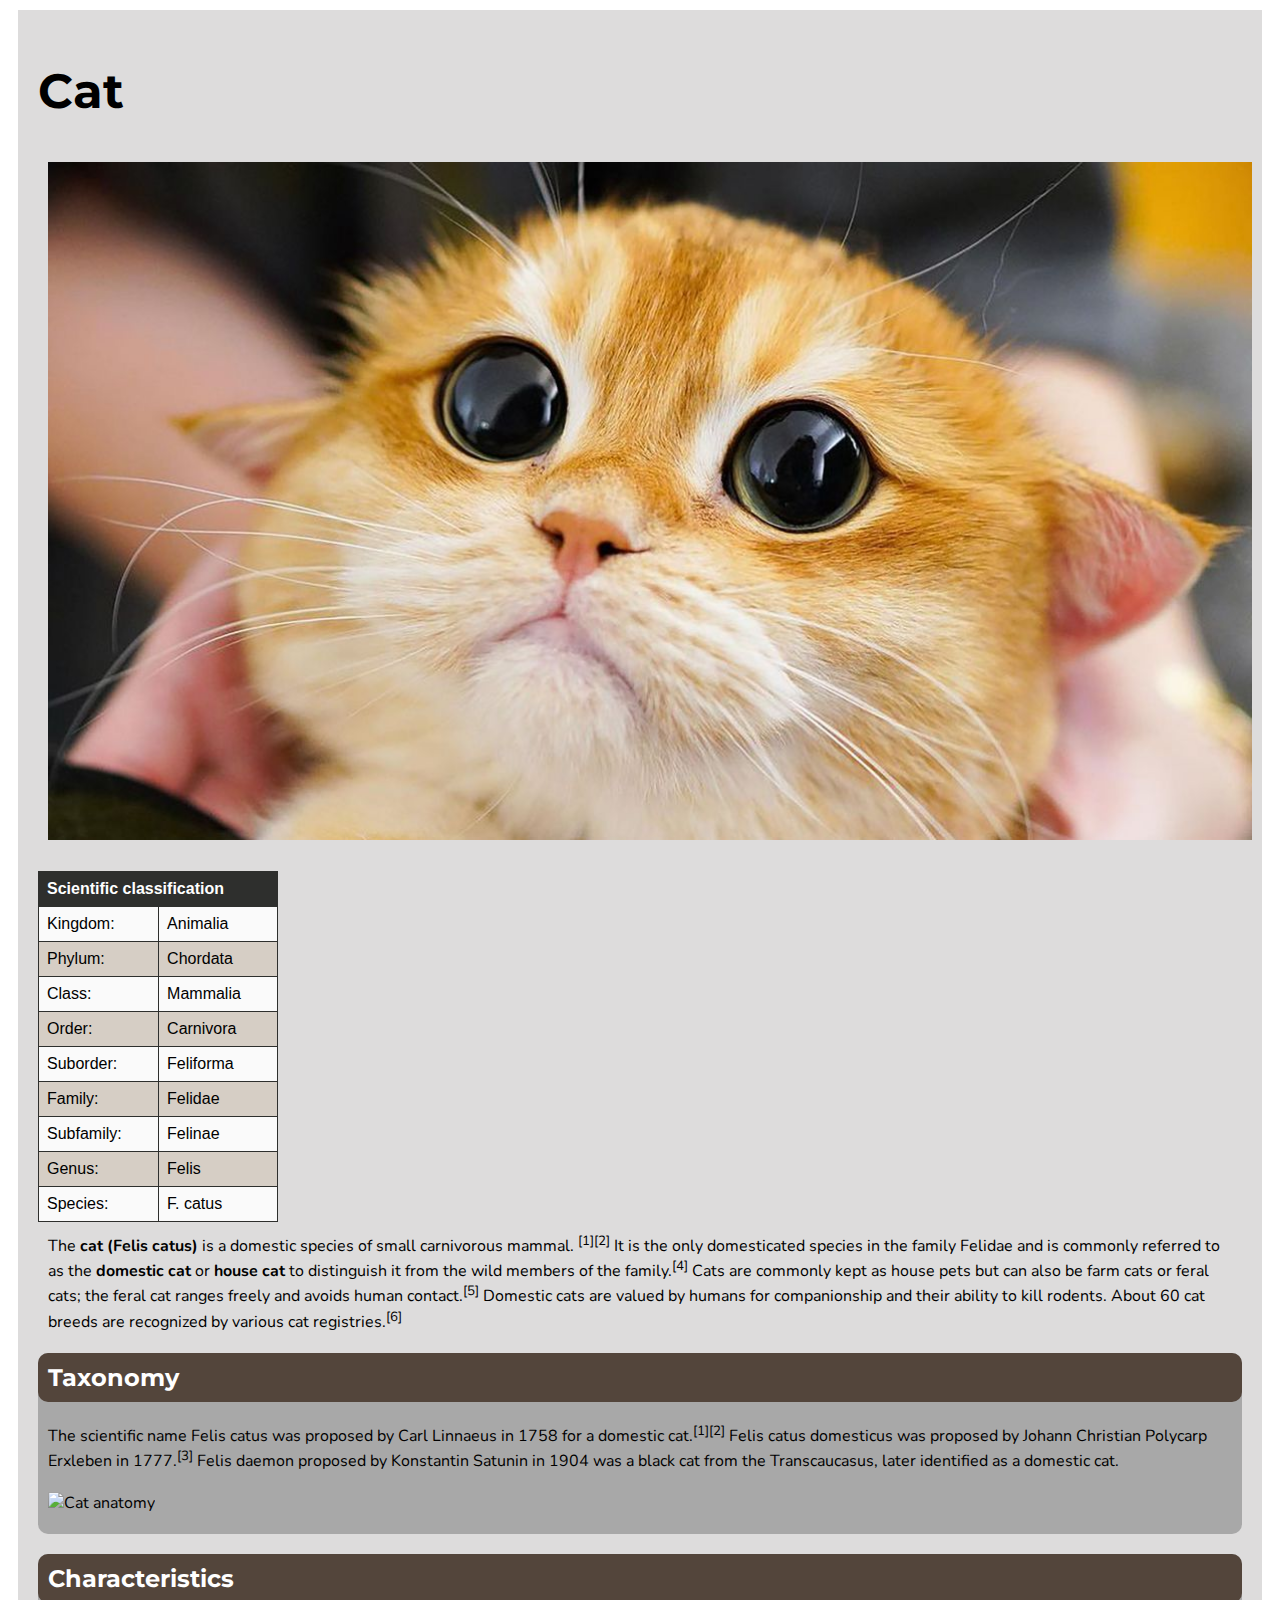
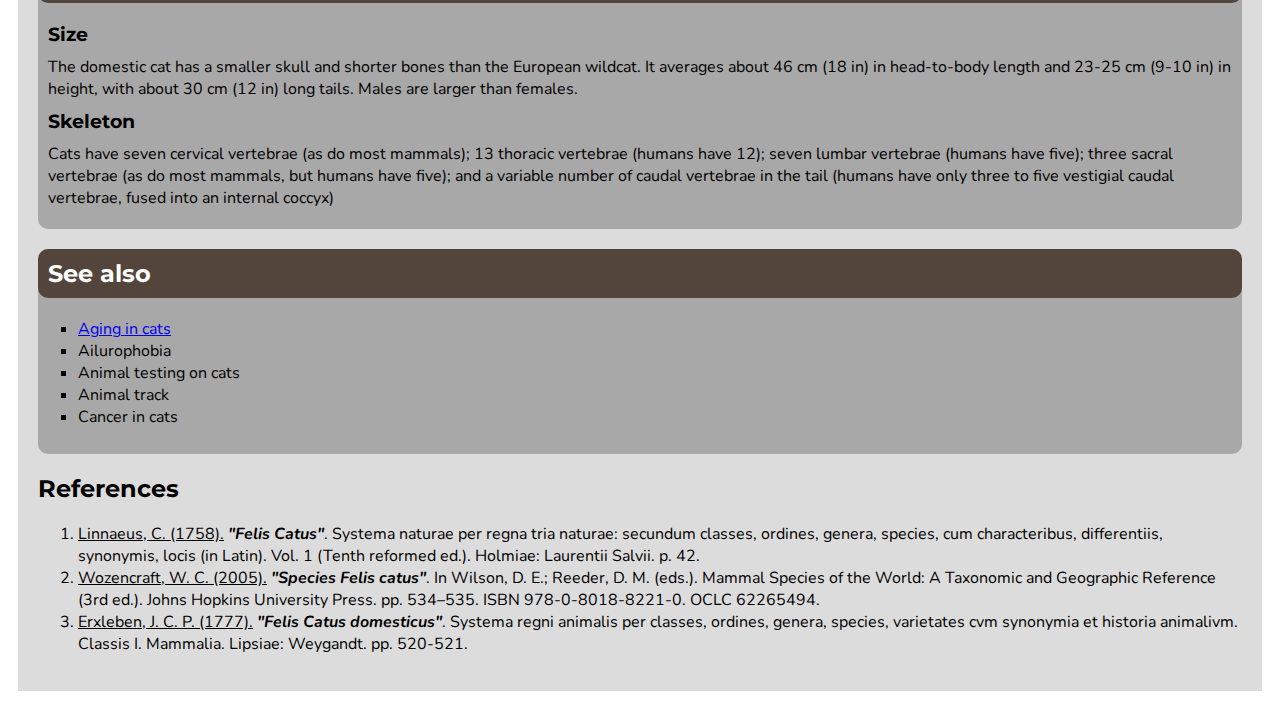
==== index.html @ 321b082c "* rename to index" ====
<!DOCTYPE html>
<html lang="en">

<head>
    <meta charset="UTF-8">
    <meta http-equiv="X-UA-Compatible" content="IE=edge">
    <meta name="viewport" content="width=device-width, initial-scale=1.0">
    <title>Document</title>
    <link rel="preconnect" href="https://fonts.googleapis.com">
    <link rel="preconnect" href="https://fonts.gstatic.com" crossorigin>
    <link href="https://fonts.googleapis.com/css2?family=Montserrat:wght@100&family=Nunito:wght@300&display=swap" rel="stylesheet">

    <link rel="stylesheet" href="styles.css">
</head>

<body>
    <div class="body-main">
        <h1>Cat</h1>
        <img src="cat.jpg" alt="Cat painting" width="1080x">
        <table>
            <th colspan="2">Scientific classification</th>
            <tr>
                <td>Kingdom:</td>
                <td>Animalia</td>
            </tr>
            <tr>
                <td>Phylum:</td>
                <td>Chordata</td>
            </tr>
            <tr>
                <td>Class:</td>
                <td>Mammalia</td>
            </tr>
            <tr>
                <td>Order:</td>
                <td>Carnivora</td>
            </tr>
            <tr>
                <td>Suborder:</td>
                <td>Feliforma</td>
            </tr>
            <tr>
                <td>Family:</td>
                <td>Felidae</td>
            </tr>
            <tr>
                <td>Subfamily:</td>
                <td>Felinae</td>
            </tr>
            <tr>
                <td>Genus:</td>
                <td>Felis</td>
            </tr>
            <tr>
                <td>Species:</td>
                <td>F. catus</td>
            </tr>
        </table>
        <p>
            The <b>cat (Felis catus)</b> is a domestic species of small carnivorous mammal. <sup>[1][2]</sup> It is the only
            domesticated
            species
            in the family Felidae and is commonly referred to as the
            <b>domestic cat</b> or <b>house cat</b> to distinguish it from the wild members of the family.<sup>[4]</sup>
            Cats are commonly kept as house
            pets but can also be farm cats or feral cats; the feral cat
            ranges freely and avoids human contact.<sup>[5]</sup> Domestic cats are valued by humans for companionship and
            their ability to
            kill rodents. About 60 cat breeds are recognized by
            various cat registries.<sup>[6]</sup>
        </p>
    
        <div class="sub-section">
            <h2 class="sub-section-header">Taxonomy</h2>
            <p>
                The scientific name Felis catus was proposed by Carl Linnaeus in 1758 for a domestic cat.<sup>[1][2]</sup> Felis
                catus
                domesticus was proposed by Johann Christian Polycarp Erxleben
                in 1777.<sup>[3]</sup> Felis daemon proposed by Konstantin Satunin in 1904 was a black cat from the
                Transcaucasus, later
                identified as a domestic cat.
            </p>
            <img class="sub-section-img" src="https://upload.wikimedia.org/wikipedia/commons/5/5a/Scheme_cat_anatomy.svg" alt="Cat anatomy">
        </div>
        
        <div class="sub-section">
            <h2 class="sub-section-header">Characteristics</h2>
            <h3>Size</h3>
            <p>
                The domestic cat has a smaller skull and shorter bones than the European wildcat. It averages about 46 cm (18
                in) in
                head-to-body length and 23-25 cm (9-10 in) in height,
                with about 30 cm (12 in) long tails. Males are larger than females.
            </p>
            <h3>Skeleton</h3>
            <p>
                Cats have seven cervical vertebrae (as do most mammals); 13 thoracic vertebrae (humans have 12); seven lumbar
                vertebrae (humans have five); three sacral vertebrae (as do
                most mammals, but humans have five); and a variable number of caudal vertebrae in the tail (humans have only
                three
                to five vestigial caudal vertebrae, fused into an internal
                coccyx)
            </p>
        </div>
    
        <div class="sub-section">
            <h2 class="sub-section-header">See also</h2>
            <ul type="square">
                <li><a href="./AgingInCat.html">Aging in cats</a></li>
                <li>Ailurophobia</li>
                <li>Animal testing on cats</li>
                <li>Animal track</li>
                <li>Cancer in cats</li>
            </ul>
        </div>
        <h2>References</h2>
        <ol>
            <li><u>Linnaeus, C. (1758).</u> <b><i>"Felis Catus"</i></b>. Systema naturae per regna tria naturae: secundum
                classes, ordines, genera,
                species, cum characteribus, differentiis, synonymis, locis (in
                Latin). Vol. 1 (Tenth reformed ed.). Holmiae: Laurentii Salvii. p. 42.</li>
            <li><u>Wozencraft, W. C. (2005).</u> <b><i>"Species Felis catus"</i></b>. In Wilson, D. E.; Reeder, D. M.
                (eds.). Mammal Species of the
                World: A Taxonomic and Geographic Reference (3rd ed.).
                Johns Hopkins University Press. pp. 534–535. ISBN 978-0-8018-8221-0. OCLC 62265494.</li>
            <li><u>Erxleben, J. C. P. (1777).</u> <b><i>"Felis Catus domesticus"</i></b>. Systema regni animalis per
                classes, ordines, genera, species,
                varietates cvm synonymia et historia animalivm. Classis I.
                Mammalia. Lipsiae: Weygandt. pp. 520-521.</li>
        </ol>
    </div>
</body>
</html>
---- styles.css ----
body {
    background-color: white;
    font-family: 'Nunito', sans-serif;
}

img {
    width: 100%;
    padding: 10px;
}

p, h3{
    margin: 10px;
}

h1, h2, h3 {
    font-family: 'Montserrat', sans-serif;
}

h1 {
    font-size: 3em;
}

table {
    margin-top: 15px;
    font-family: arial, sans-serif;
    border-collapse: collapse;
    width: 240px;
}

td, th{
    border: 1px solid #2e2f2d;
    text-align: left;
    padding: 8px;
}

th {
    background-color: #2e2f2d;
    color: white;
}
  
tr:nth-child(even) {
    background-color: #fafafa;
}
tr:nth-child(odd
) {
    background-color: #d6cec5;
}

.body-main {
    padding: 20px 20px;
    margin: 10px 10px;
    background-color: #dddcdc;
}

.sub-section {
    border-radius: 10px;
    background-color: rgb(168, 168, 168);
    padding-bottom: 10px;
}

.sub-section-header {
    padding: 10px;
    color: white;
    border-radius: 10px;
    background-color: #53453b;
}

.sub-section-img {
    width: 60%;
}
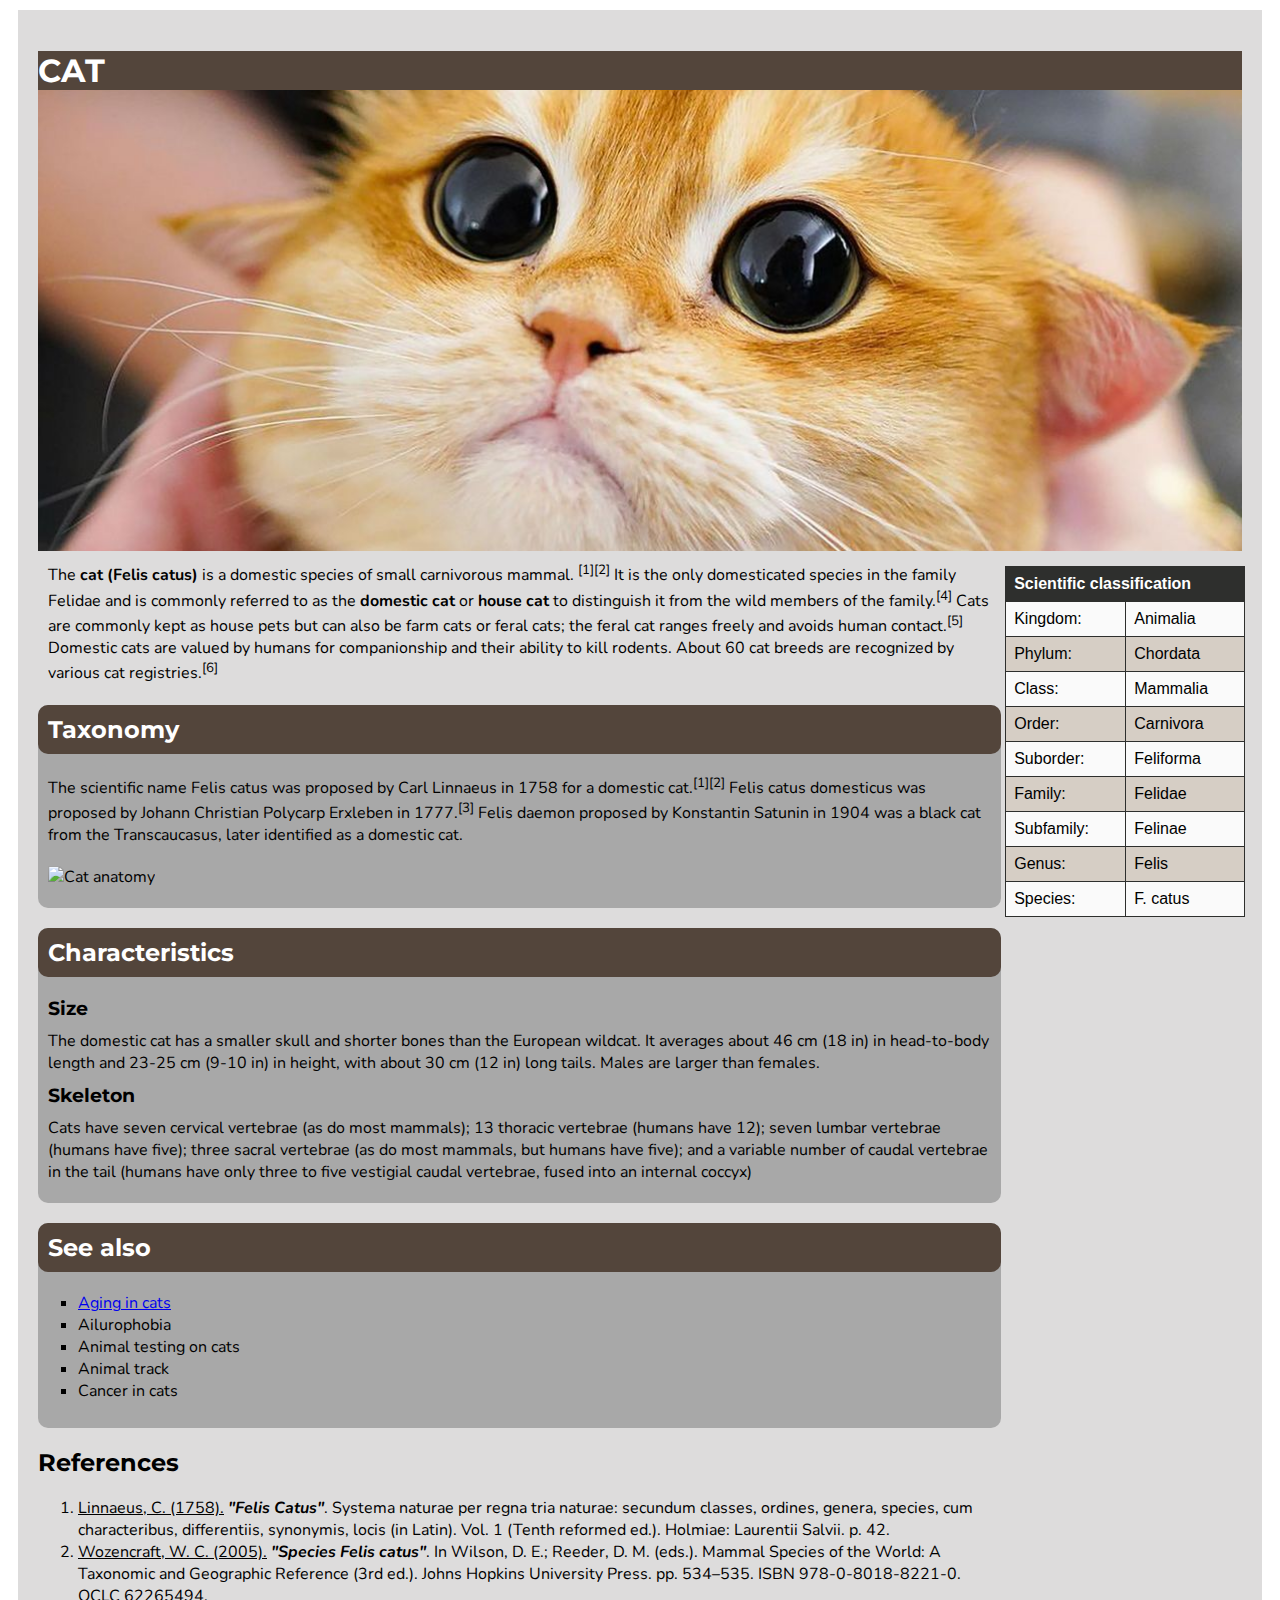
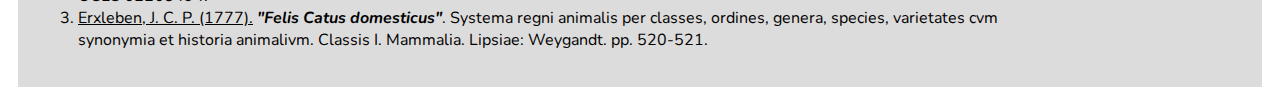
==== commit 5a55b0cb: "* inline table * change cat img to div bg" ====
--- a/index.html
+++ b/index.html
@@ -15,119 +15,125 @@
 
 <body>
     <div class="body-main">
-        <h1>Cat</h1>
-        <img src="cat.jpg" alt="Cat painting" width="1080x">
-        <table>
-            <th colspan="2">Scientific classification</th>
-            <tr>
-                <td>Kingdom:</td>
-                <td>Animalia</td>
-            </tr>
-            <tr>
-                <td>Phylum:</td>
-                <td>Chordata</td>
-            </tr>
-            <tr>
-                <td>Class:</td>
-                <td>Mammalia</td>
-            </tr>
-            <tr>
-                <td>Order:</td>
-                <td>Carnivora</td>
-            </tr>
-            <tr>
-                <td>Suborder:</td>
-                <td>Feliforma</td>
-            </tr>
-            <tr>
-                <td>Family:</td>
-                <td>Felidae</td>
-            </tr>
-            <tr>
-                <td>Subfamily:</td>
-                <td>Felinae</td>
-            </tr>
-            <tr>
-                <td>Genus:</td>
-                <td>Felis</td>
-            </tr>
-            <tr>
-                <td>Species:</td>
-                <td>F. catus</td>
-            </tr>
-        </table>
-        <p>
-            The <b>cat (Felis catus)</b> is a domestic species of small carnivorous mammal. <sup>[1][2]</sup> It is the only
-            domesticated
-            species
-            in the family Felidae and is commonly referred to as the
-            <b>domestic cat</b> or <b>house cat</b> to distinguish it from the wild members of the family.<sup>[4]</sup>
-            Cats are commonly kept as house
-            pets but can also be farm cats or feral cats; the feral cat
-            ranges freely and avoids human contact.<sup>[5]</sup> Domestic cats are valued by humans for companionship and
-            their ability to
-            kill rodents. About 60 cat breeds are recognized by
-            various cat registries.<sup>[6]</sup>
-        </p>
-    
-        <div class="sub-section">
-            <h2 class="sub-section-header">Taxonomy</h2>
-            <p>
-                The scientific name Felis catus was proposed by Carl Linnaeus in 1758 for a domestic cat.<sup>[1][2]</sup> Felis
-                catus
-                domesticus was proposed by Johann Christian Polycarp Erxleben
-                in 1777.<sup>[3]</sup> Felis daemon proposed by Konstantin Satunin in 1904 was a black cat from the
-                Transcaucasus, later
-                identified as a domestic cat.
-            </p>
-            <img class="sub-section-img" src="https://upload.wikimedia.org/wikipedia/commons/5/5a/Scheme_cat_anatomy.svg" alt="Cat anatomy">
+        <div class="title-section">
+            <h1>CAT</h1>
         </div>
         
-        <div class="sub-section">
-            <h2 class="sub-section-header">Characteristics</h2>
-            <h3>Size</h3>
+        <div class="body-content">
             <p>
-                The domestic cat has a smaller skull and shorter bones than the European wildcat. It averages about 46 cm (18
-                in) in
-                head-to-body length and 23-25 cm (9-10 in) in height,
-                with about 30 cm (12 in) long tails. Males are larger than females.
+                The <b>cat (Felis catus)</b> is a domestic species of small carnivorous mammal. <sup>[1][2]</sup> It is the only
+                domesticated
+                species
+                in the family Felidae and is commonly referred to as the
+                <b>domestic cat</b> or <b>house cat</b> to distinguish it from the wild members of the family.<sup>[4]</sup>
+                Cats are commonly kept as house
+                pets but can also be farm cats or feral cats; the feral cat
+                ranges freely and avoids human contact.<sup>[5]</sup> Domestic cats are valued by humans for companionship and
+                their ability to
+                kill rodents. About 60 cat breeds are recognized by
+                various cat registries.<sup>[6]</sup>
             </p>
-            <h3>Skeleton</h3>
-            <p>
-                Cats have seven cervical vertebrae (as do most mammals); 13 thoracic vertebrae (humans have 12); seven lumbar
-                vertebrae (humans have five); three sacral vertebrae (as do
-                most mammals, but humans have five); and a variable number of caudal vertebrae in the tail (humans have only
-                three
-                to five vestigial caudal vertebrae, fused into an internal
-                coccyx)
-            </p>
+        
+            <div class="sub-section">
+                <h2 class="sub-section-header">Taxonomy</h2>
+                <p>
+                    The scientific name Felis catus was proposed by Carl Linnaeus in 1758 for a domestic cat.<sup>[1][2]</sup> Felis
+                    catus
+                    domesticus was proposed by Johann Christian Polycarp Erxleben
+                    in 1777.<sup>[3]</sup> Felis daemon proposed by Konstantin Satunin in 1904 was a black cat from the
+                    Transcaucasus, later
+                    identified as a domestic cat.
+                </p>
+                <img class="sub-section-img" src="https://upload.wikimedia.org/wikipedia/commons/5/5a/Scheme_cat_anatomy.svg" alt="Cat anatomy">
+            </div>
+            
+            <div class="sub-section">
+                <h2 class="sub-section-header">Characteristics</h2>
+                <h3>Size</h3>
+                <p>
+                    The domestic cat has a smaller skull and shorter bones than the European wildcat. It averages about 46 cm (18
+                    in) in
+                    head-to-body length and 23-25 cm (9-10 in) in height,
+                    with about 30 cm (12 in) long tails. Males are larger than females.
+                </p>
+                <h3>Skeleton</h3>
+                <p>
+                    Cats have seven cervical vertebrae (as do most mammals); 13 thoracic vertebrae (humans have 12); seven lumbar
+                    vertebrae (humans have five); three sacral vertebrae (as do
+                    most mammals, but humans have five); and a variable number of caudal vertebrae in the tail (humans have only
+                    three
+                    to five vestigial caudal vertebrae, fused into an internal
+                    coccyx)
+                </p>
+            </div>
+        
+            <div class="sub-section">
+                <h2 class="sub-section-header">See also</h2>
+                <ul type="square">
+                    <li><a href="./AgingInCat.html">Aging in cats</a></li>
+                    <li>Ailurophobia</li>
+                    <li>Animal testing on cats</li>
+                    <li>Animal track</li>
+                    <li>Cancer in cats</li>
+                </ul>
+            </div>
+            <h2>References</h2>
+            <ol>
+                <li><u>Linnaeus, C. (1758).</u> <b><i>"Felis Catus"</i></b>. Systema naturae per regna tria naturae: secundum
+                    classes, ordines, genera,
+                    species, cum characteribus, differentiis, synonymis, locis (in
+                    Latin). Vol. 1 (Tenth reformed ed.). Holmiae: Laurentii Salvii. p. 42.</li>
+                <li><u>Wozencraft, W. C. (2005).</u> <b><i>"Species Felis catus"</i></b>. In Wilson, D. E.; Reeder, D. M.
+                    (eds.). Mammal Species of the
+                    World: A Taxonomic and Geographic Reference (3rd ed.).
+                    Johns Hopkins University Press. pp. 534–535. ISBN 978-0-8018-8221-0. OCLC 62265494.</li>
+                <li><u>Erxleben, J. C. P. (1777).</u> <b><i>"Felis Catus domesticus"</i></b>. Systema regni animalis per
+                    classes, ordines, genera, species,
+                    varietates cvm synonymia et historia animalivm. Classis I.
+                    Mammalia. Lipsiae: Weygandt. pp. 520-521.</li>
+            </ol>
         </div>
-    
-        <div class="sub-section">
-            <h2 class="sub-section-header">See also</h2>
-            <ul type="square">
-                <li><a href="./AgingInCat.html">Aging in cats</a></li>
-                <li>Ailurophobia</li>
-                <li>Animal testing on cats</li>
-                <li>Animal track</li>
-                <li>Cancer in cats</li>
-            </ul>
+        <div class="table-data">
+            <table>
+                <th colspan="2">Scientific classification</th>
+                <tr>
+                    <td>Kingdom:</td>
+                    <td>Animalia</td>
+                </tr>
+                <tr>
+                    <td>Phylum:</td>
+                    <td>Chordata</td>
+                </tr>
+                <tr>
+                    <td>Class:</td>
+                    <td>Mammalia</td>
+                </tr>
+                <tr>
+                    <td>Order:</td>
+                    <td>Carnivora</td>
+                </tr>
+                <tr>
+                    <td>Suborder:</td>
+                    <td>Feliforma</td>
+                </tr>
+                <tr>
+                    <td>Family:</td>
+                    <td>Felidae</td>
+                </tr>
+                <tr>
+                    <td>Subfamily:</td>
+                    <td>Felinae</td>
+                </tr>
+                <tr>
+                    <td>Genus:</td>
+                    <td>Felis</td>
+                </tr>
+                <tr>
+                    <td>Species:</td>
+                    <td>F. catus</td>
+                </tr>
+            </table>
         </div>
-        <h2>References</h2>
-        <ol>
-            <li><u>Linnaeus, C. (1758).</u> <b><i>"Felis Catus"</i></b>. Systema naturae per regna tria naturae: secundum
-                classes, ordines, genera,
-                species, cum characteribus, differentiis, synonymis, locis (in
-                Latin). Vol. 1 (Tenth reformed ed.). Holmiae: Laurentii Salvii. p. 42.</li>
-            <li><u>Wozencraft, W. C. (2005).</u> <b><i>"Species Felis catus"</i></b>. In Wilson, D. E.; Reeder, D. M.
-                (eds.). Mammal Species of the
-                World: A Taxonomic and Geographic Reference (3rd ed.).
-                Johns Hopkins University Press. pp. 534–535. ISBN 978-0-8018-8221-0. OCLC 62265494.</li>
-            <li><u>Erxleben, J. C. P. (1777).</u> <b><i>"Felis Catus domesticus"</i></b>. Systema regni animalis per
-                classes, ordines, genera, species,
-                varietates cvm synonymia et historia animalivm. Classis I.
-                Mammalia. Lipsiae: Weygandt. pp. 520-521.</li>
-        </ol>
     </div>
 </body>
 </html>--- a/styles.css
+++ b/styles.css
@@ -17,7 +17,11 @@
 }
 
 h1 {
-    font-size: 3em;
+    font-size: 2em;
+    background-color: #53453b;
+    color: white;
+    font-weight: bold;
+    
 }
 
 table {
@@ -25,6 +29,12 @@
     font-family: arial, sans-serif;
     border-collapse: collapse;
     width: 240px;
+}
+
+.table-data {
+    width: 17%;
+    vertical-align: top;
+    display: inline-block;
 }
 
 td, th{
@@ -52,6 +62,20 @@
     background-color: #dddcdc;
 }
 
+.body-content {
+    width: 80%;
+    vertical-align: top;
+    display: inline-block;
+}
+
+.title-section {
+    background-image: url("cat.jpg");
+    height: 500px;
+    background-position: center;
+    background-repeat: no-repeat;
+    background-size: cover;
+}
+
 .sub-section {
     border-radius: 10px;
     background-color: rgb(168, 168, 168);
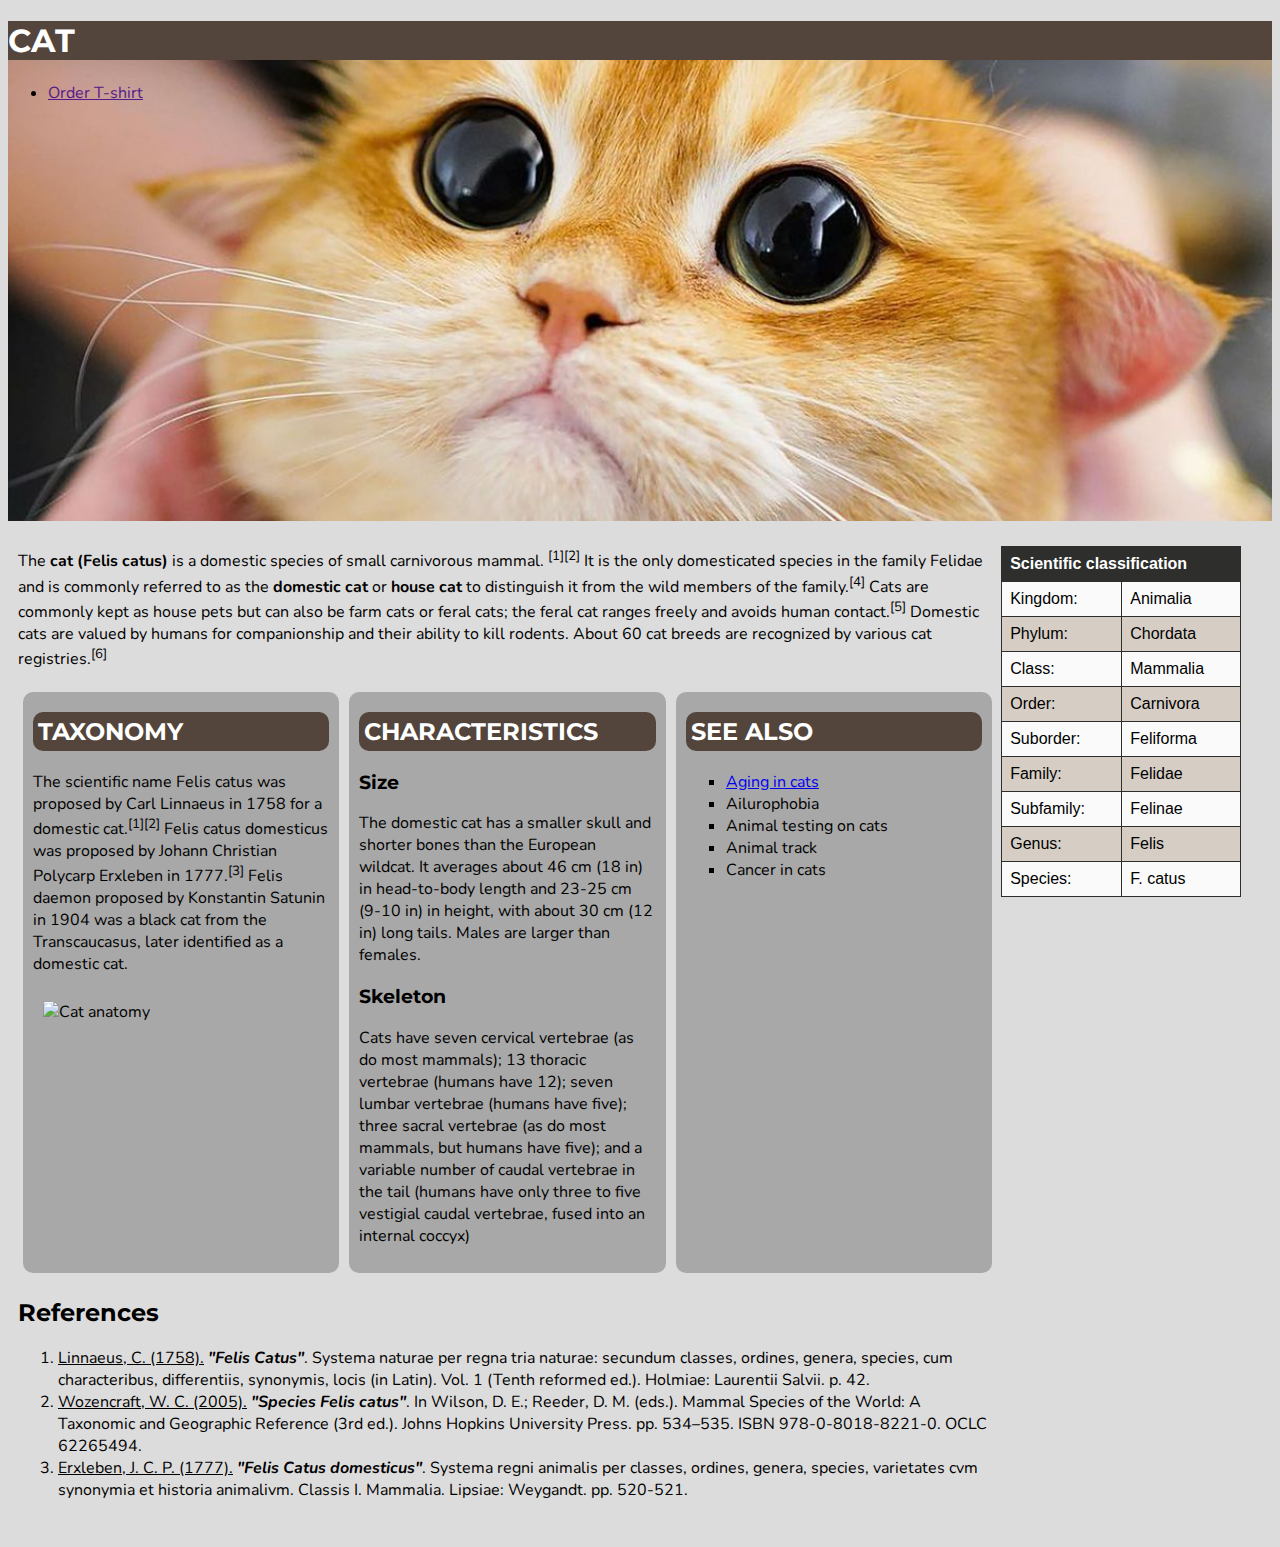
==== commit 5b0628c7: "* exercise2 WIP" ====
--- a/index.html
+++ b/index.html
@@ -14,11 +14,13 @@
 </head>
 
 <body>
+    <div class="title-section">
+        <h1>CAT</h1>
+        <ul>
+            <li><a href="">Order T-shirt</a></li>
+        </ul>
+    </div>
     <div class="body-main">
-        <div class="title-section">
-            <h1>CAT</h1>
-        </div>
-        
         <div class="body-content">
             <p>
                 The <b>cat (Felis catus)</b> is a domestic species of small carnivorous mammal. <sup>[1][2]</sup> It is the only
@@ -34,48 +36,50 @@
                 various cat registries.<sup>[6]</sup>
             </p>
         
-            <div class="sub-section">
-                <h2 class="sub-section-header">Taxonomy</h2>
-                <p>
-                    The scientific name Felis catus was proposed by Carl Linnaeus in 1758 for a domestic cat.<sup>[1][2]</sup> Felis
-                    catus
-                    domesticus was proposed by Johann Christian Polycarp Erxleben
-                    in 1777.<sup>[3]</sup> Felis daemon proposed by Konstantin Satunin in 1904 was a black cat from the
-                    Transcaucasus, later
-                    identified as a domestic cat.
-                </p>
-                <img class="sub-section-img" src="https://upload.wikimedia.org/wikipedia/commons/5/5a/Scheme_cat_anatomy.svg" alt="Cat anatomy">
-            </div>
+            <div class="sub-section-group">
+                <div class="sub-section">
+                    <h2 class="sub-section-header">TAXONOMY</h2>
+                    <p>
+                        The scientific name Felis catus was proposed by Carl Linnaeus in 1758 for a domestic cat.<sup>[1][2]</sup> Felis
+                        catus
+                        domesticus was proposed by Johann Christian Polycarp Erxleben
+                        in 1777.<sup>[3]</sup> Felis daemon proposed by Konstantin Satunin in 1904 was a black cat from the
+                        Transcaucasus, later
+                        identified as a domestic cat.
+                    </p>
+                    <img class="sub-section-img" src="https://upload.wikimedia.org/wikipedia/commons/5/5a/Scheme_cat_anatomy.svg" alt="Cat anatomy">
+                </div>
+                
+                <div class="sub-section">
+                    <h2 class="sub-section-header">CHARACTERISTICS</h2>
+                    <h3>Size</h3>
+                    <p>
+                        The domestic cat has a smaller skull and shorter bones than the European wildcat. It averages about 46 cm (18
+                        in) in
+                        head-to-body length and 23-25 cm (9-10 in) in height,
+                        with about 30 cm (12 in) long tails. Males are larger than females.
+                    </p>
+                    <h3>Skeleton</h3>
+                    <p>
+                        Cats have seven cervical vertebrae (as do most mammals); 13 thoracic vertebrae (humans have 12); seven lumbar
+                        vertebrae (humans have five); three sacral vertebrae (as do
+                        most mammals, but humans have five); and a variable number of caudal vertebrae in the tail (humans have only
+                        three
+                        to five vestigial caudal vertebrae, fused into an internal
+                        coccyx)
+                    </p>
+                </div>
             
-            <div class="sub-section">
-                <h2 class="sub-section-header">Characteristics</h2>
-                <h3>Size</h3>
-                <p>
-                    The domestic cat has a smaller skull and shorter bones than the European wildcat. It averages about 46 cm (18
-                    in) in
-                    head-to-body length and 23-25 cm (9-10 in) in height,
-                    with about 30 cm (12 in) long tails. Males are larger than females.
-                </p>
-                <h3>Skeleton</h3>
-                <p>
-                    Cats have seven cervical vertebrae (as do most mammals); 13 thoracic vertebrae (humans have 12); seven lumbar
-                    vertebrae (humans have five); three sacral vertebrae (as do
-                    most mammals, but humans have five); and a variable number of caudal vertebrae in the tail (humans have only
-                    three
-                    to five vestigial caudal vertebrae, fused into an internal
-                    coccyx)
-                </p>
-            </div>
-        
-            <div class="sub-section">
-                <h2 class="sub-section-header">See also</h2>
-                <ul type="square">
-                    <li><a href="./AgingInCat.html">Aging in cats</a></li>
-                    <li>Ailurophobia</li>
-                    <li>Animal testing on cats</li>
-                    <li>Animal track</li>
-                    <li>Cancer in cats</li>
-                </ul>
+                <div class="sub-section">
+                    <h2 class="sub-section-header">SEE ALSO</h2>
+                    <ul type="square">
+                        <li><a href="./AgingInCat.html">Aging in cats</a></li>
+                        <li>Ailurophobia</li>
+                        <li>Animal testing on cats</li>
+                        <li>Animal track</li>
+                        <li>Cancer in cats</li>
+                    </ul>
+                </div>
             </div>
             <h2>References</h2>
             <ol>
--- a/styles.css
+++ b/styles.css
@@ -1,15 +1,11 @@
 body {
-    background-color: white;
+    background-color: #dddcdc;
     font-family: 'Nunito', sans-serif;
 }
 
 img {
     width: 100%;
     padding: 10px;
-}
-
-p, h3{
-    margin: 10px;
 }
 
 h1, h2, h3 {
@@ -29,6 +25,10 @@
     font-family: arial, sans-serif;
     border-collapse: collapse;
     width: 240px;
+}
+.nav-bar {
+    display: inline-block;
+    vertical-align: top;
 }
 
 .table-data {
@@ -57,9 +57,8 @@
 }
 
 .body-main {
-    padding: 20px 20px;
+    padding: 0px 20px 20px 0px;
     margin: 10px 10px;
-    background-color: #dddcdc;
 }
 
 .body-content {
@@ -76,17 +75,24 @@
     background-size: cover;
 }
 
+.sub-section-group {
+    display: flex;
+}
+
 .sub-section {
     border-radius: 10px;
     background-color: rgb(168, 168, 168);
-    padding-bottom: 10px;
+    padding: 0px 10px 10px 10px;
+    margin: 5px;
+    width: 100%;
 }
 
 .sub-section-header {
-    padding: 10px;
+    padding: 5px;
     color: white;
     border-radius: 10px;
     background-color: #53453b;
+    font-weight: bold;
 }
 
 .sub-section-img {
